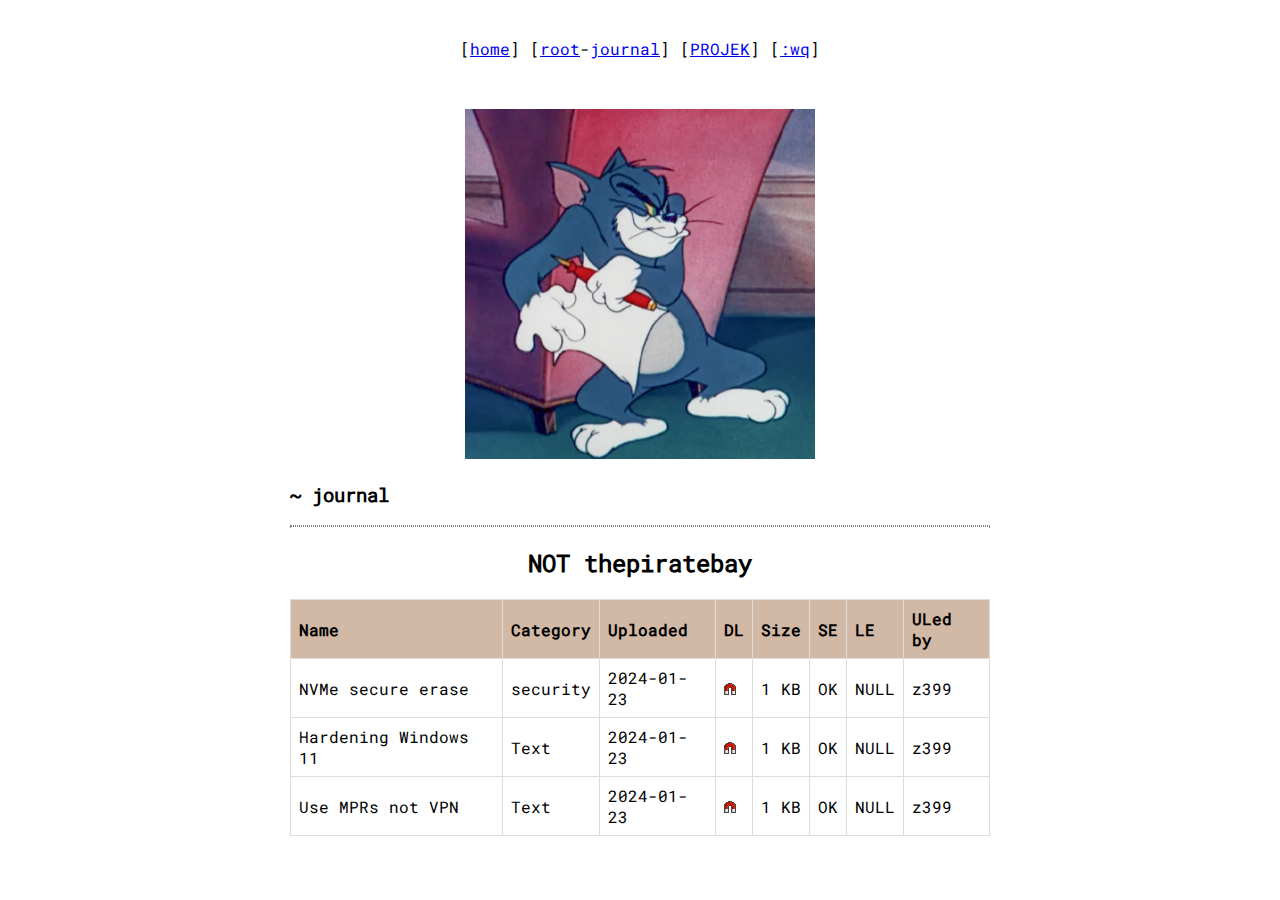
==== journal.html @ 28d9f7e0 "light web" ====
<!DOCTYPE html>
<html>
  <head>
    <meta charset="UTF-8">
    <meta name="viewport" content="width=device-width, initial-scale=1.0">
    <title>~ journal</title>
    <link href="style.css" rel="stylesheet" type="text/css" media="all">
      <link rel="icon" 
      type="image/gif" 
      href="pics/icon.png">
  </head>
  <body>
    
  
    <header class="hdr">
      [<a href="index.html">home</a>] 
        [<a href="root.html">root</a>-<a href="journal.html">journal</a>]
        [<a href="projek.html">PROJEK</a>] 
        [<a href="wq.html">:wq</a>]
    </header>

  <main>
  <div class="heart">
    <img src="pics/notes.png" width=350px>  
    <h3 style="text-align:left">~ journal</h3><hr>
    
    <style>
      table {
        width: 100%;
        border-collapse: collapse;
        margin-top: 20px;
      }
  
      th, td {
        border: 1px solid #ddd;
        padding: 8px;
        text-align: left;
      }
  
      th {
        background-color: #d2b9a6;
      }
    </style>
  </head>
  <body>
  
    <h2>NOT thepiratebay</h2>
  
    <table>
      <thead>
        <tr>
          <th>Name</th>
          <th>Category</th>
          <th>Uploaded</th>
          <th>DL</th>
          <th>Size</th>
          <th>SE</th>
          <th>LE</th>
          <th>ULed by</th>
          
        </tr>
      </thead>
      <tbody>
        <tr>
          <td>
            NVMe secure erase
          </td>
          <td>security</td>
          <td>2024-01-23</td>
        <td> 
          <a href="journal/nvme.html">
          <img src="pics/mg.gif" alt="Your GIF">
        </a>
      </td> 
      <td>1 KB</td>
      <td>OK</td>
      <td>NULL</td>
      <td>z399</td>

        </tr>
  
        <tr>
          <td>
            Hardening Windows 11

          </td>
          <td>Text</td>
          <td>2024-01-23</td>
          <td> 
            <a href="journal/win11hrd.html">
            <img src="pics/mg.gif" alt="Your GIF">
          </a>
        </td> 
          <td>1 KB</td>
          <td>OK</td>
          <td>NULL</td>
          <td>z399</td>


        </tr>
        <tr>
          <td>Use MPRs not VPN</td>
          <td>Text</td>
          <td>2024-01-23</td>
          <td> 
            <a href="https://invisv.com/articles/relay.html">
            <img src="pics/mg.gif" alt="Your GIF">
          </a>
        </td> 
          <td>1 KB</td>
          <td>OK</td>
          <td>NULL</td>
          <td>z399</td>

        </tr>
   
  
      </tbody>
    </table>
  



  </main>
  </body>
</html>
---- style.css ----
/* Define the @font-face rule for the custom font */
@font-face {
  font-family: 'Roboto Mono';
  src: url('fonts/RobotoMono-Regular.ttf') format('truetype');
  font-weight: normal;
  font-style: normal;
}




@media (min-width: 800px) {
    .deep {
      padding-left: 38%;
      padding-right: 10%;}
}

@media (max-width: 1100px /*1290px*/) {
    /*.deep {
      color: white;
      text-shadow: 1px 1px 2px black;}*/
      
    html {
        height: 100%;
      }
    
    body {
      height: 100%;
      /*background-size: 100%; only for field bg and big bg*/
      background-position: center;
      background-repeat: repeat repeat;
      background-size: 100%;
      }
      
    p {
      background-color: rgb(255,255,255,0.5);
      }
      
    .gtxt {
      color: darkgreen;
      }
}

body {
  font-family: 'Roboto Mono', monospace;
    font-size: 12pt;
}


/*body classes for register months*/

.october23 {
    background-image: url("https://coils.neocities.org/pics/bg_oc23.png");
    background-attachment: fixed;
    background-position: left;
    background-repeat: repeat-y;
  }
  /*background-size: 500px 739px; for field bg*/

/*end*/

a:hover {
  color: green;
  background: #dae5be;
  }


.highlight {
    background: #dae5be;
  }


hr {
    border: 1px dotted;
  }

.hdr {
    padding-top: 30px;
    text-align: center;
    margin: 0 auto;
}

.core {
    padding-top: 50px;
    text-align: center;
    margin: 0 auto;
}

#indeximg {
      max-width: 100%;
      min-width: 200px;
      }

.sides {
    width: 450px;
    height: 600px;
    margin: 10px;
    display: inline-block;
  }
  
.gtxt {
  color: #789922;
  }

.code {
  background-color: #dddddd;
  border-radius: 2px;
  white-space: pre;
  }
  
.studytitle {
  background-color: #d4f7ab;}


/*MAP*/

.box {
    padding: 3px;
    border: 2px #9dd134 dotted;
}

#map {
    margin: 0px;
    padding: 0px;
    border: 1px white solid;
    height: 360px;
    overflow-y: hidden;
}

#map::-webkit-scrollbar {
    display: none;
  }
  
#maphdr {
  padding-bottom: 30px;
  }

#mapcont {
    padding-top: 0px;
}

  
/* ADMIN */


.deep {
  padding-top: 50px;
  text-align: left;
  margin: 0 auto;
  }

  
/*field notes*/

.mainbody {
    position: relative;
    display: flex;
    flex-direction: row;
    align-content: space-between;   
}

.book {
    position: relative;
    margin-right: 10px;
    padding: 5px;
    width: 160px;
    border: 1px solid black;
  }
  
.grey {
    border: 1px dotted #a8a8a8;
  }
  
.contentwrap {
    position: relative;
    max-width: 600px;
    height: 360.5px;
    padding: 5px;
    text-align: left;    
    overflow-y: scroll;
    overflow-x: hidden;
    border: solid black 1px;
  }
  
.cont {
    text-align: left;
  }
  
.cont::-webkit-scrollbar {
    display: none;
  }
  
.calendar {
    /*font-size: 8pt;*/
    margin: 0 auto;
    border: solid grey 1px;
    border-collapse: collapse;
    position: relative;
  }
  
td {
  padding: 3.5px;
  border: solid grey 1px;
  }
  
.unavailable {
  background-color: #d6d6d6;
  color: #9e9e9e;
  }


/*
ascii
*/

.gallery {
    display: flex;
    flex-direction: row-reverse;
    flex-flow: wrap;
    justify-content: space-around;
    align-items: center;
    align-content: flex-start;
    column-gap: 8px;
    grid-row-gap: 8px;
}

.asciicont {
    border: #9dd134 2px dashed;
    padding: 5px;
}

.ascii {
    font-family: 'ms-pgothic', 'MS PGothic','ＭＳ Ｐゴシック','Trebuchet MS', Verdana, Futura, Arial, Helvetica, sans-serif;
    font-size: 6pt;
    line-height: 1;
    white-space: pre;
    overflow: auto;
    word-wrap: normal;
}

/*
register & exit
*/

#exitimg {
    text-align: center;
    padding-top: 50px;
  }
  
.content {
    padding: 7px;
    overflow-y: scroll;
    overflow-x: hidden;
    margin: 10px;
  }

.exitcontent {
    padding-top: 20px;
    text-align: left;
    margin: 0 auto;
    display: flex;
    flex-flow: row;
    justify-content: center;
    align-items: center;
    gap: 2px;
  }
  
.exit {
    border: 1px black solid;
    padding: 7px;
    padding-bottom: 15px;
    height: 230px;
    overflow-y: scroll;
    overflow-x: hidden;
    margin: 10px;
  }
  
#log {
  border: 0px;
  height: 500px;
  }

  
/*
new - to revise
*/

main {
    max-width: 700px;
    min-width: 30%;
    padding-top: 50px;
    padding-bottom: 0px;
    text-align: center;
    margin: 0 auto;
  }

.hidden {
  margin: 0 auto;
  }
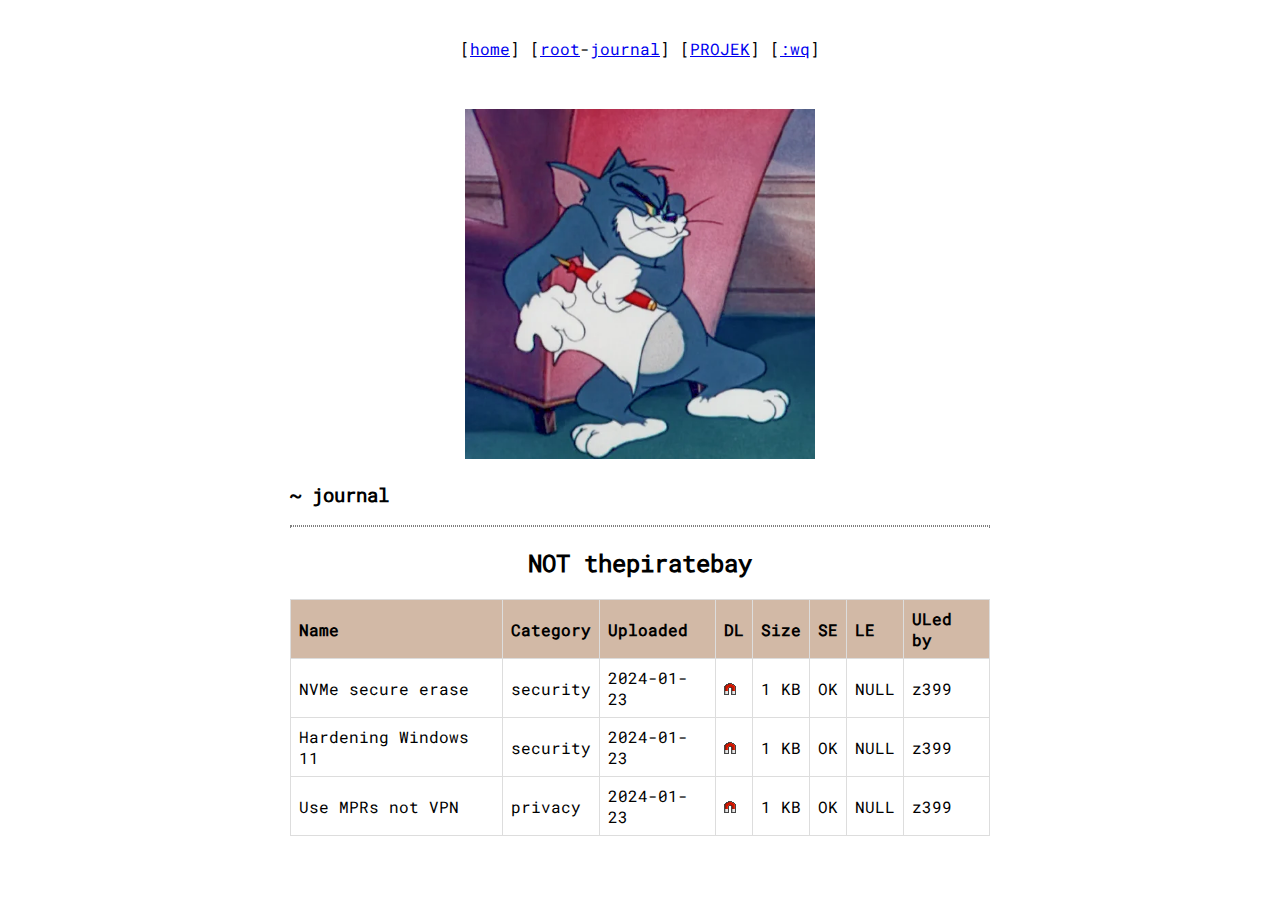
==== commit eadb60c6: "Clean up" ====
--- a/journal.html
+++ b/journal.html
@@ -84,7 +84,7 @@
             Hardening Windows 11
 
           </td>
-          <td>Text</td>
+          <td>security</td>
           <td>2024-01-23</td>
           <td> 
             <a href="journal/win11hrd.html">
@@ -100,7 +100,7 @@
         </tr>
         <tr>
           <td>Use MPRs not VPN</td>
-          <td>Text</td>
+          <td>privacy</td>
           <td>2024-01-23</td>
           <td> 
             <a href="https://invisv.com/articles/relay.html">
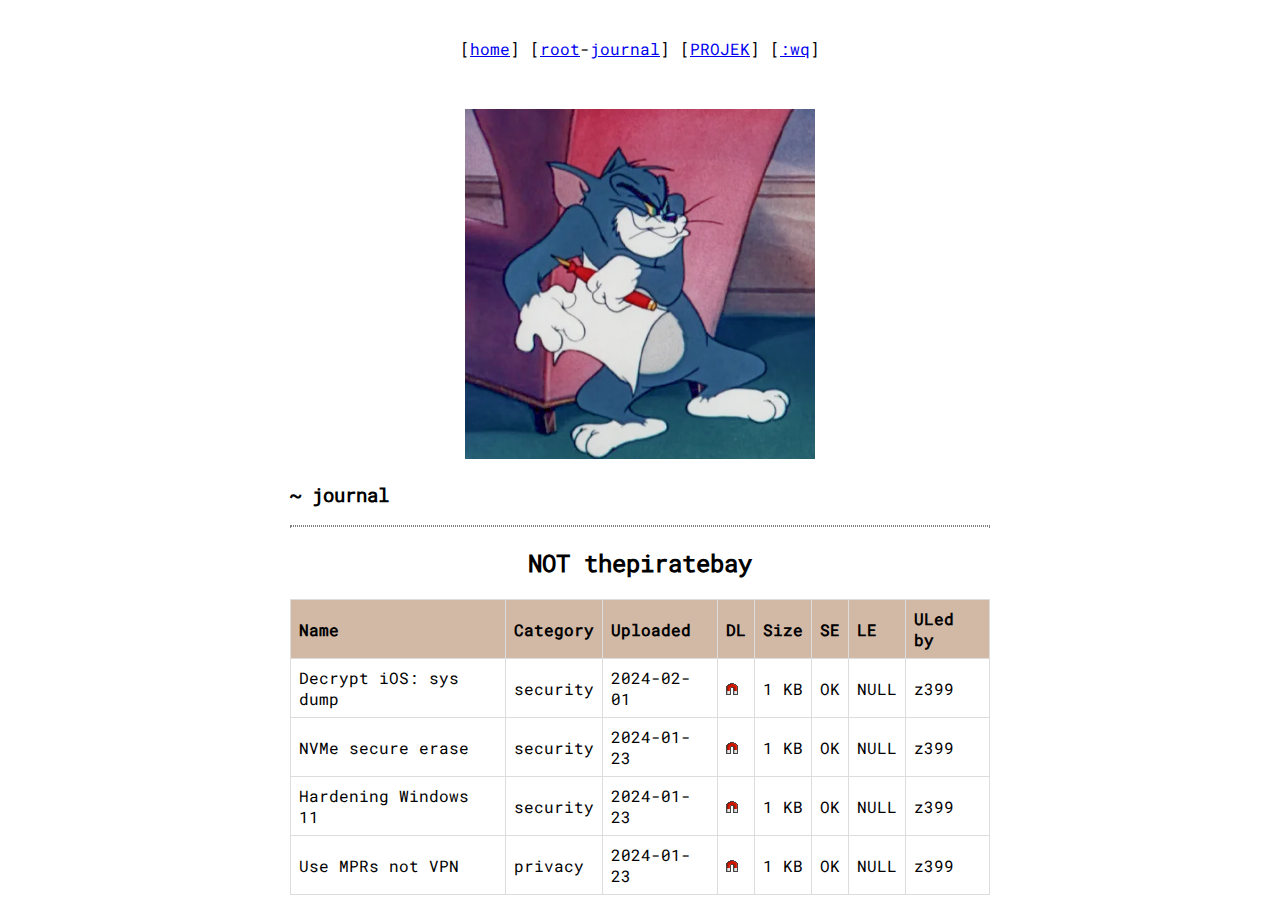
==== commit 201614b5: "iOS sys dump" ====
--- a/journal.html
+++ b/journal.html
@@ -57,7 +57,37 @@
           <th>SE</th>
           <th>LE</th>
           <th>ULed by</th>
-          
+         
+        </tr>
+      </thead>
+      <tbody>
+        <tr>
+          <td>
+          Decrypt iOS: sys dump
+          </td>
+          <td>security</td>
+          <td>2024-02-01</td>
+        <td> 
+          <a href="journal/dec-ios.html">
+          <img src="pics/mg.gif" alt="Your GIF">
+        </a>
+      </td> 
+      <td>1 KB</td>
+      <td>OK</td>
+      <td>NULL</td>
+      <td>z399</td>
+
+        </tr>
+
+
+
+
+
+
+
+
+
+
         </tr>
       </thead>
       <tbody>
